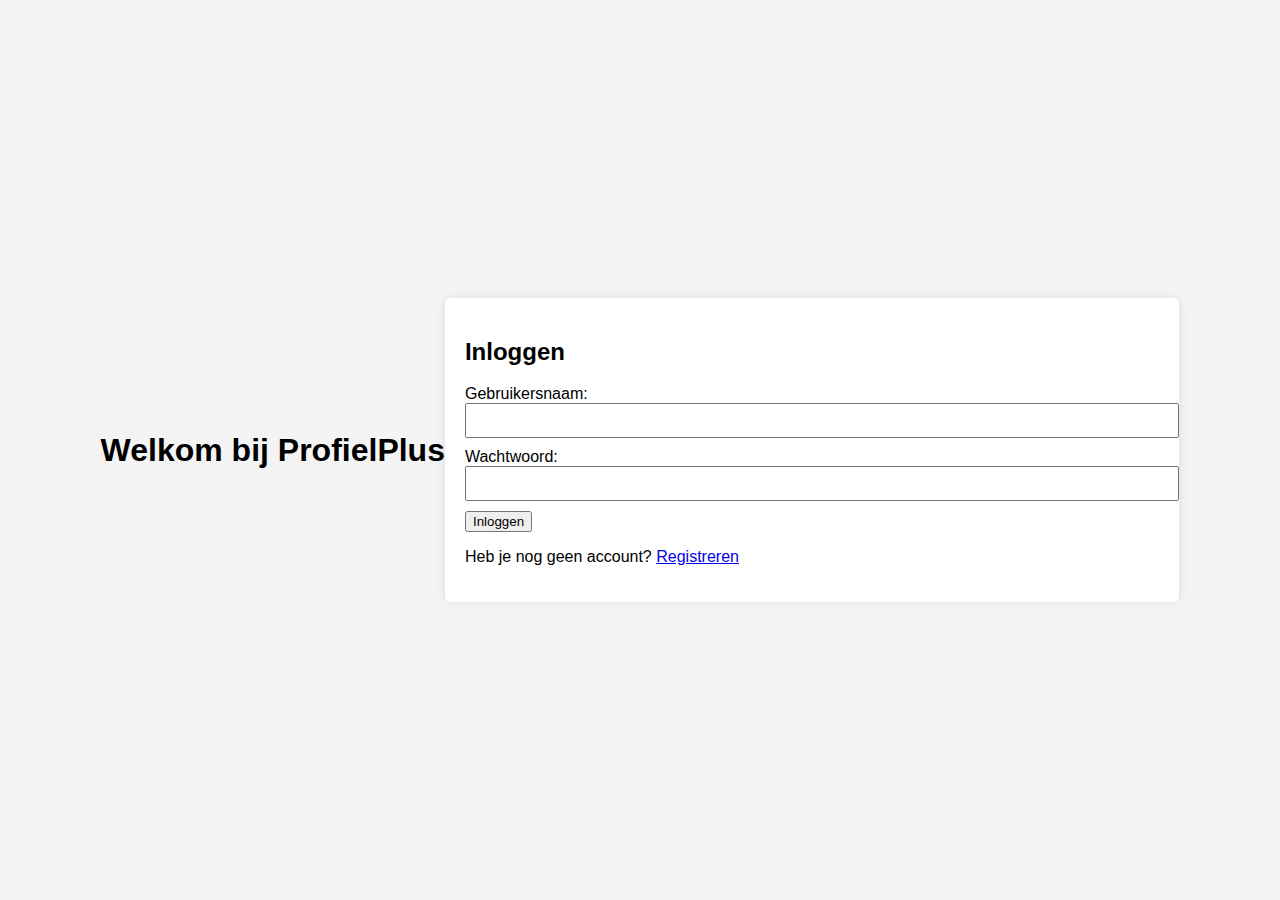
==== index.html @ 387c9d15 "Initial project setup with login and register pages" ====
<!DOCTYPE html>
<html lang="nl">
<head>
    <meta charset="UTF-8">
    <meta name="viewport" content="width=device-width, initial-scale=1.0">
    <title>ProfielPlus</title>
    <link rel="stylesheet" href="css/style.css">
</head>
<body>
<h1>Welkom bij ProfielPlus</h1>
<div id="login-form">
    <h2>Inloggen</h2>
    <form action="php/login.php" method="post">
        <label for="username">Gebruikersnaam:</label>
        <input type="text" id="username" name="username" required>
        <label for="password">Wachtwoord:</label>
        <input type="password" id="password" name="password" required>
        <button type="submit">Inloggen</button>
    </form>
    <p>Heb je nog geen account? <a href="register.html">Registreren</a></p>
</div>
</body>
</html>
---- css/style.css ----
body {
    font-family: Arial, sans-serif;
    background-color: #f4f4f4;
    margin: 0;
    padding: 0;
    display: flex;
    justify-content: center;
    align-items: center;
    height: 100vh;
}

#login-form {
    background-color: white;
    padding: 20px;
    border-radius: 5px;
    box-shadow: 0 0 10px rgba(0, 0, 0, 0.1);
}

input {
    margin-bottom: 10px;
    width: 100%;
    padding: 8px;
}
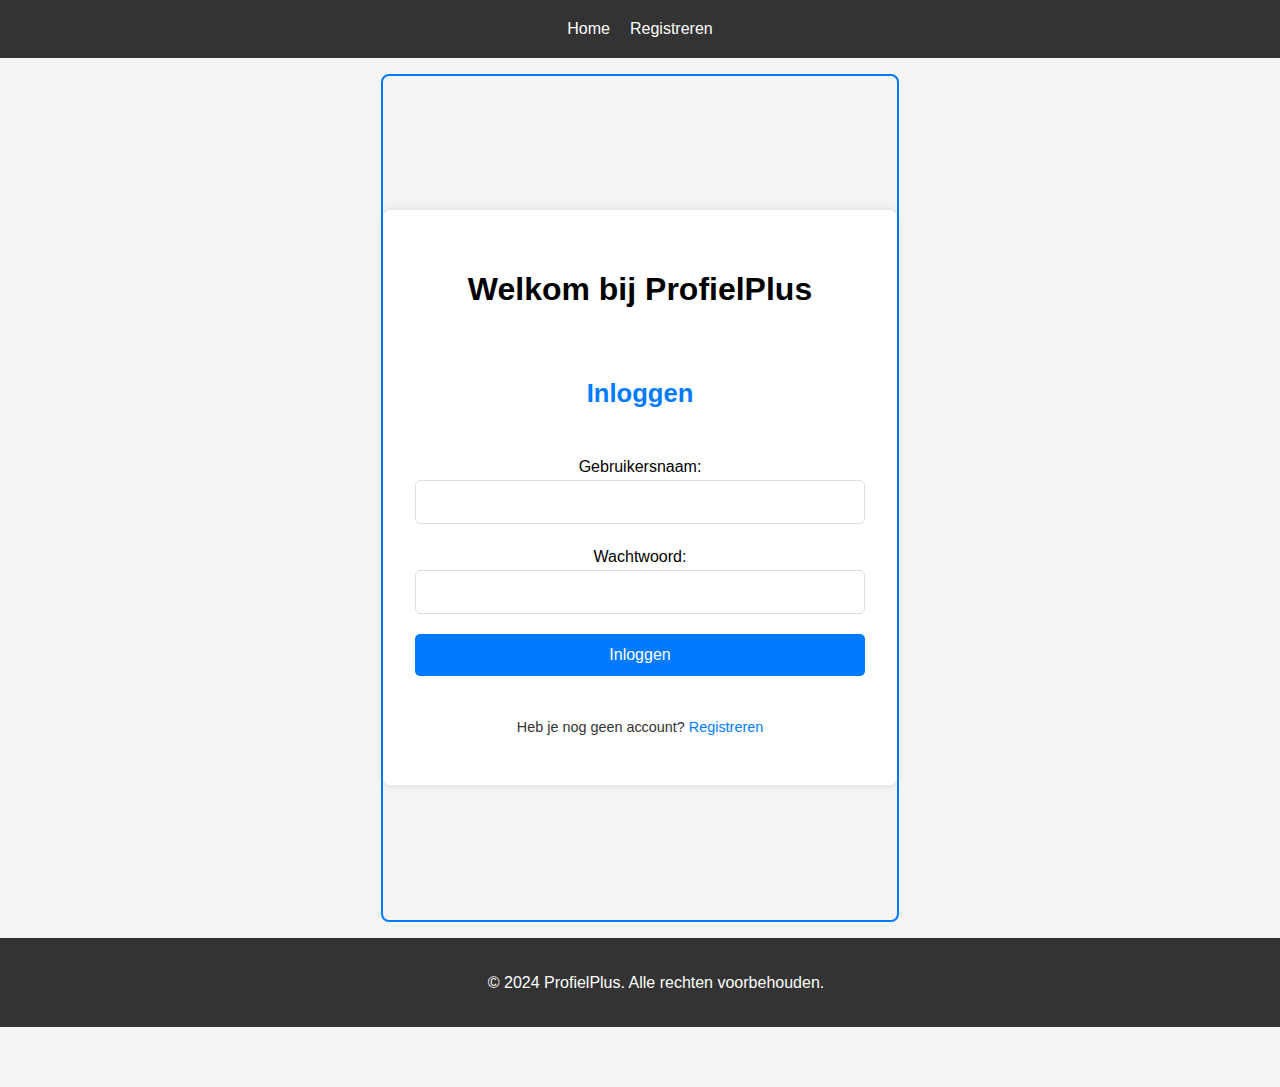
==== commit 8af854b3: "Afgerond" ====
--- a/index.html
+++ b/index.html
@@ -3,21 +3,40 @@
 <head>
     <meta charset="UTF-8">
     <meta name="viewport" content="width=device-width, initial-scale=1.0">
-    <title>ProfielPlus</title>
+    <title>ProfielPlus - Inloggen</title>
     <link rel="stylesheet" href="css/style.css">
 </head>
 <body>
-<h1>Welkom bij ProfielPlus</h1>
-<div id="login-form">
-    <h2>Inloggen</h2>
-    <form action="php/login.php" method="post">
-        <label for="username">Gebruikersnaam:</label>
-        <input type="text" id="username" name="username" required>
-        <label for="password">Wachtwoord:</label>
-        <input type="password" id="password" name="password" required>
-        <button type="submit">Inloggen</button>
-    </form>
-    <p>Heb je nog geen account? <a href="register.html">Registreren</a></p>
-</div>
+<header>
+    <nav>
+        <ul>
+            <li><a href="index.html">Home</a></li>
+            <li><a href="register.html">Registreren</a></li>
+        </ul>
+    </nav>
+</header>
+
+<main>
+    <section id="login-section">
+        <div id="login-container">
+            <h1>Welkom bij ProfielPlus</h1>
+            <h2>Inloggen</h2>
+            <form action="php/login.php" method="post">
+                <label for="username">Gebruikersnaam:</label>
+                <input type="text" id="username" name="username" required>
+
+                <label for="password">Wachtwoord:</label>
+                <input type="password" id="password" name="password" required>
+
+                <button type="submit">Inloggen</button>
+            </form>
+            <p>Heb je nog geen account? <a href="register.html">Registreren</a></p>
+        </div>
+    </section>
+</main>
+
+<footer>
+    <p>&copy; 2024 ProfielPlus. Alle rechten voorbehouden.</p>
+</footer>
 </body>
 </html>
--- a/css/style.css
+++ b/css/style.css
@@ -1,23 +1,232 @@
+/* Algemene styling */
 body {
     font-family: Arial, sans-serif;
-    background-color: #f4f4f4;
+    line-height: 1.6;
     margin: 0;
     padding: 0;
+    background-color: #f4f4f4;
+    display: flex;
+    flex-direction: column;
+    min-height: 100vh;
+    margin-bottom: 60px; /* Zorg ervoor dat er voldoende ruimte is voor de footer */
+}
+
+/* Styling voor header */
+header {
+    background: #333;
+    color: #fff;
+    padding: 1rem 0;
+    text-align: center;
+}
+
+header nav ul {
+    list-style: none;
+    padding: 0;
+    margin: 0;
+    display: flex;
+    justify-content: center;
+}
+
+header nav ul li {
+    margin: 0 10px;
+}
+
+header nav ul li a {
+    color: #fff;
+    text-decoration: none;
+}
+
+header nav ul li a:hover {
+    text-decoration: underline;
+}
+
+/* Styling voor main */
+main {
+    flex: 1;
+    padding: 1rem;
     display: flex;
     justify-content: center;
     align-items: center;
-    height: 100vh;
-}
-
-#login-form {
-    background-color: white;
-    padding: 20px;
-    border-radius: 5px;
+}
+
+/* Styling voor secties */
+#registration-section, #login-section, #edit-profile-section {
+    display: flex;
+    justify-content: center;
+    align-items: center;
+    min-height: calc(100vh - 120px); /* Ruimte tussen header en footer */
+    padding: 2rem 0; /* Extra ruimte voor ademruimte */
+    background-color: #f4f4f4; /* Zorgt voor een zachte achtergrondconsistentie */
+    border: 2px solid #007BFF; /* Enkele blauwe rand rond de sectie */
+    border-radius: 8px; /* Optioneel voor afgeronde hoeken */
+}
+
+/* Container voor registratie en login */
+#registration-container, #login-container, #edit-profile-container {
+    display: flex;
+    flex-direction: column; /* Zorgt voor een verticale indeling */
+    gap: 1rem; /* Ruimte tussen de elementen */
+    background: #fff;
+    padding: 2rem;
+    border-radius: 8px;
     box-shadow: 0 0 10px rgba(0, 0, 0, 0.1);
-}
-
-input {
-    margin-bottom: 10px;
     width: 100%;
-    padding: 8px;
-}
+    max-width: 450px; /* Kleiner kader voor een nettere uitstraling */
+    text-align: center;
+    margin: 0 auto;
+}
+
+/* Header in het formulier (registratie) */
+#registration-container h2,
+#login-container h2,
+#edit-profile-container h2 {
+    margin-bottom: 1.5rem; /* Iets meer ruimte onder de koptekst */
+    color: #007BFF; /* Consistente kleur met de rest van de pagina */
+    font-size: 1.6rem; /* Iets kleinere lettergrootte voor een strakkere koptekst */
+    font-weight: bold; /* Duidelijke, zichtbare koptekst */
+}
+
+/* Formuliervelden */
+#registration-container input,
+#login-container input,
+#edit-profile-container input,
+#edit-profile-container textarea {
+    padding: 0.75rem;
+    border: 1px solid #ddd;
+    border-radius: 5px;
+    margin-bottom: 1.25rem; /* Iets meer ruimte tussen de velden */
+    width: 100%; /* Velden nemen de volledige breedte in */
+    box-sizing: border-box; /* Zorgt ervoor dat padding en border worden meegerekend */
+    font-size: 1rem; /* Consistente tekstgrootte */
+}
+
+/* Knoppen in het formulier */
+#registration-container button,
+#login-container button,
+#edit-profile-container button {
+    padding: 0.75rem;
+    background-color: #007BFF;
+    color: #fff;
+    border: none;
+    border-radius: 5px;
+    cursor: pointer;
+    width: 100%; /* Knop vult de breedte van de container */
+    font-size: 1rem; /* Consistente tekstgrootte */
+}
+
+/* Hover effect op de knop */
+#registration-container button:hover,
+#login-container button:hover,
+#edit-profile-container button:hover {
+    background-color: #0056b3; /* Donkerder blauw bij hover */
+}
+
+/* Tekst onder het formulier (bijvoorbeeld een link naar de login) */
+#registration-container p,
+#login-container p {
+    margin-top: 1.5rem;
+    font-size: 0.9rem;
+    color: #333;
+}
+
+/* Links onderaan het formulier (zoals 'Al een account?') */
+#registration-container a,
+#login-container a {
+    color: #007BFF;
+    text-decoration: none;
+    font-size: 0.9rem;
+}
+
+#registration-container a:hover,
+#login-container a:hover {
+    text-decoration: underline;
+}
+
+/* Error en succes berichten styling */
+.success, .error {
+    padding: 1rem;
+    margin-bottom: 1.5rem;
+    border-radius: 5px;
+    color: #fff;
+    font-size: 1rem; /* Duidelijk leesbare tekst */
+}
+
+.success {
+    background-color: #28a745; /* Groene kleur voor succesmeldingen */
+}
+
+.error {
+    background-color: #dc3545; /* Rode kleur voor foutmeldingen */
+}
+
+/* Styling voor footer */
+footer {
+    background: #333;
+    color: #fff;
+    padding: 1rem;
+    text-align: center;
+    width: 100%;
+    position: relative;
+    bottom: 0;
+}
+
+/* Styling voor secties met prestaties, werkervaring, hobby's en persoonlijke gegevens */
+#school-performance, #work-experience, #hobbies, .personal-info {
+    display: flex;
+    flex-direction: column; /* Zorgt voor een verticale indeling */
+    gap: 1rem; /* Ruimte tussen de elementen */
+    background: #fff;
+    padding: 1rem;
+    border-radius: 8px;
+    box-shadow: 0 0 10px rgba(0, 0, 0, 0.1);
+    border: 2px solid #007BFF; /* Blauwe rand voor consistentie */
+    margin: 1rem 0; /* Ruimte tussen secties */
+}
+
+/* Sectietitels */
+#school-performance h2,
+#work-experience h2,
+#hobbies h2,
+.personal-info h2 {
+    margin-top: 0;
+    color: #007BFF;
+}
+
+/* Styling voor lijsten met items */
+.work-experience-list, .hobbies-list {
+    margin: 0;
+    padding: 0;
+    list-style: none;
+}
+
+.work-experience-list div, .hobbies-list div {
+    border: 1px solid #ccc;
+    border-radius: 5px;
+    padding: 0.5rem;
+    margin-bottom: 0.5rem;
+    background: #fafafa;
+}
+
+.work-experience-list div strong, .hobbies-list div strong {
+    display: block;
+    margin-bottom: 0.5rem;
+}
+
+.work-experience-list img, .hobbies-list img {
+    max-width: 100px;
+    height: auto;
+    display: block;
+    margin-top: 0.5rem;
+}
+
+/* Mobiele aanpassingen */
+@media (max-width: 768px) {
+    #registration-container, #login-container, #edit-profile-container {
+        padding: 1.5rem;
+        max-width: 90%; /* Zorgt ervoor dat het formulier ook op kleinere schermen goed zichtbaar blijft */
+    }
+
+    #registration-container h2, #login-container h2, #edit-profile-container h2 {
+        font-size: 1.4rem; /* Iets kleinere koptekst op mobiel */
+    }
+}
